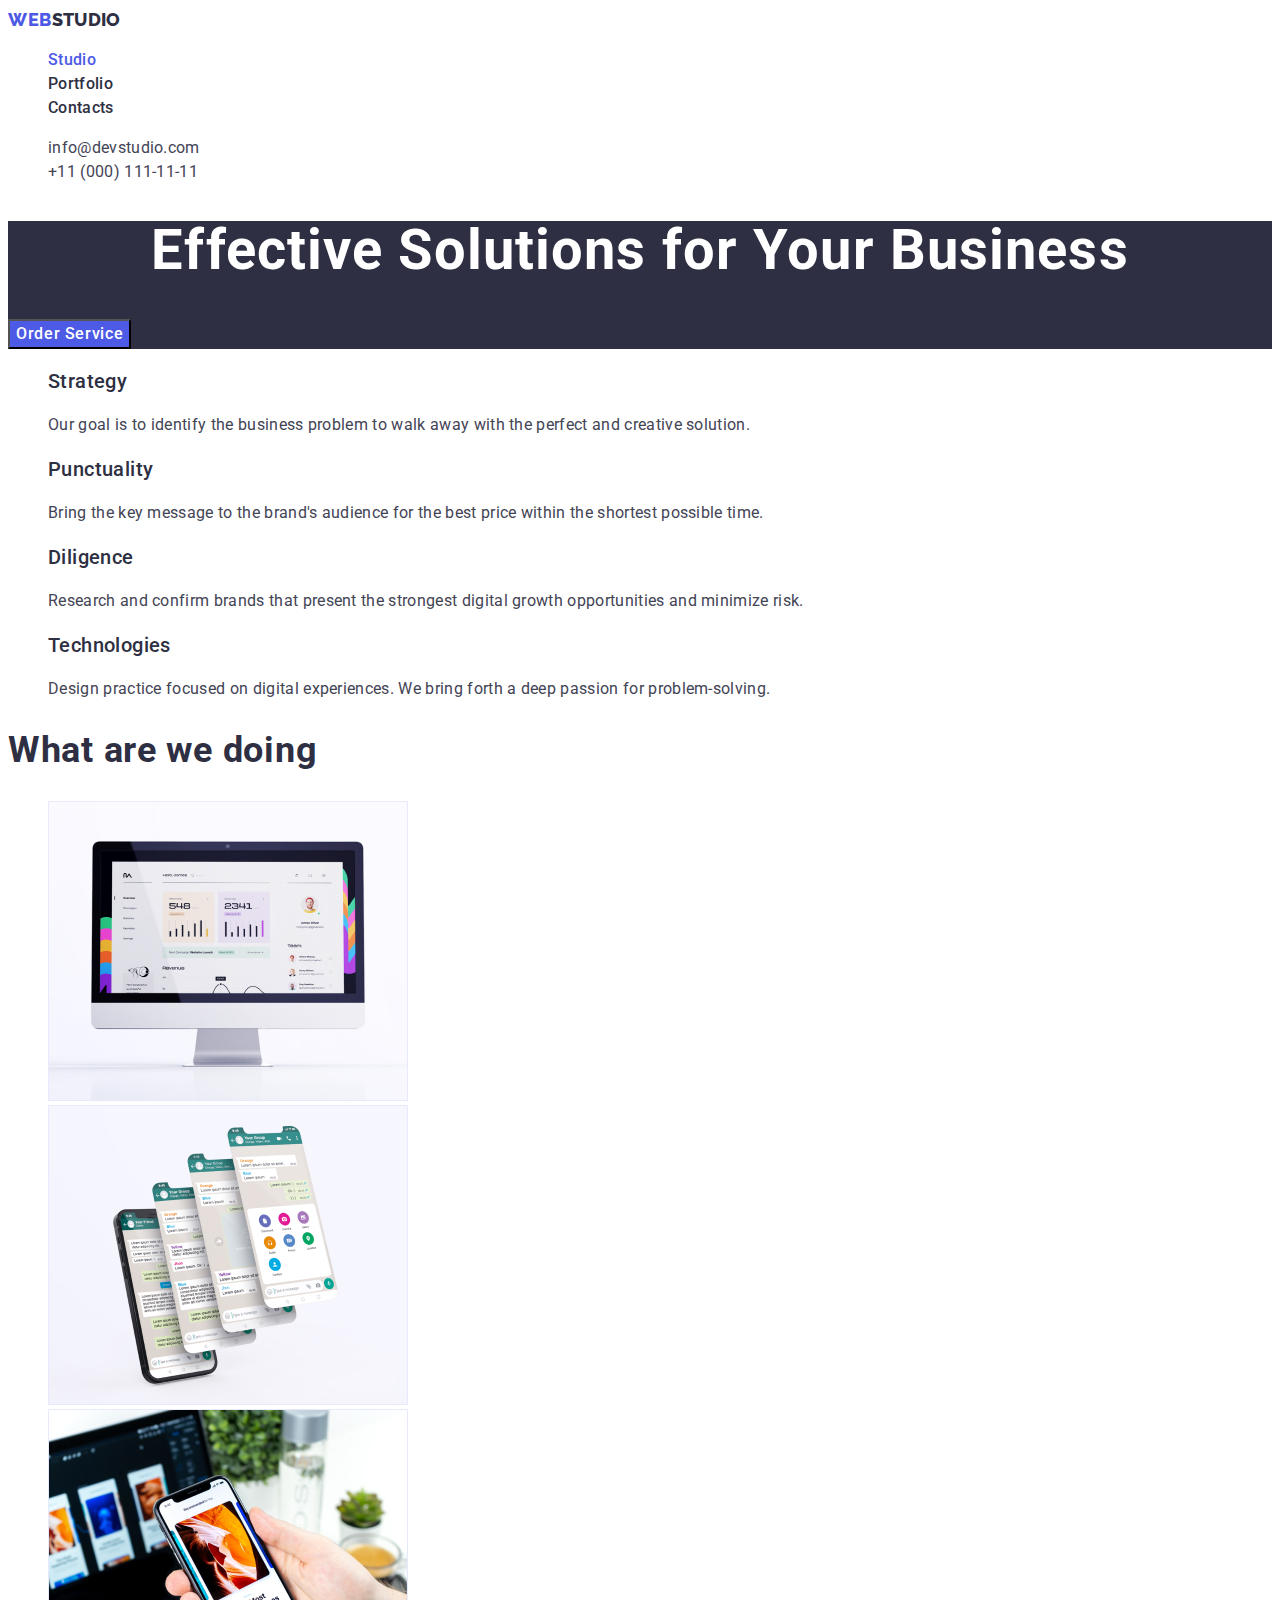
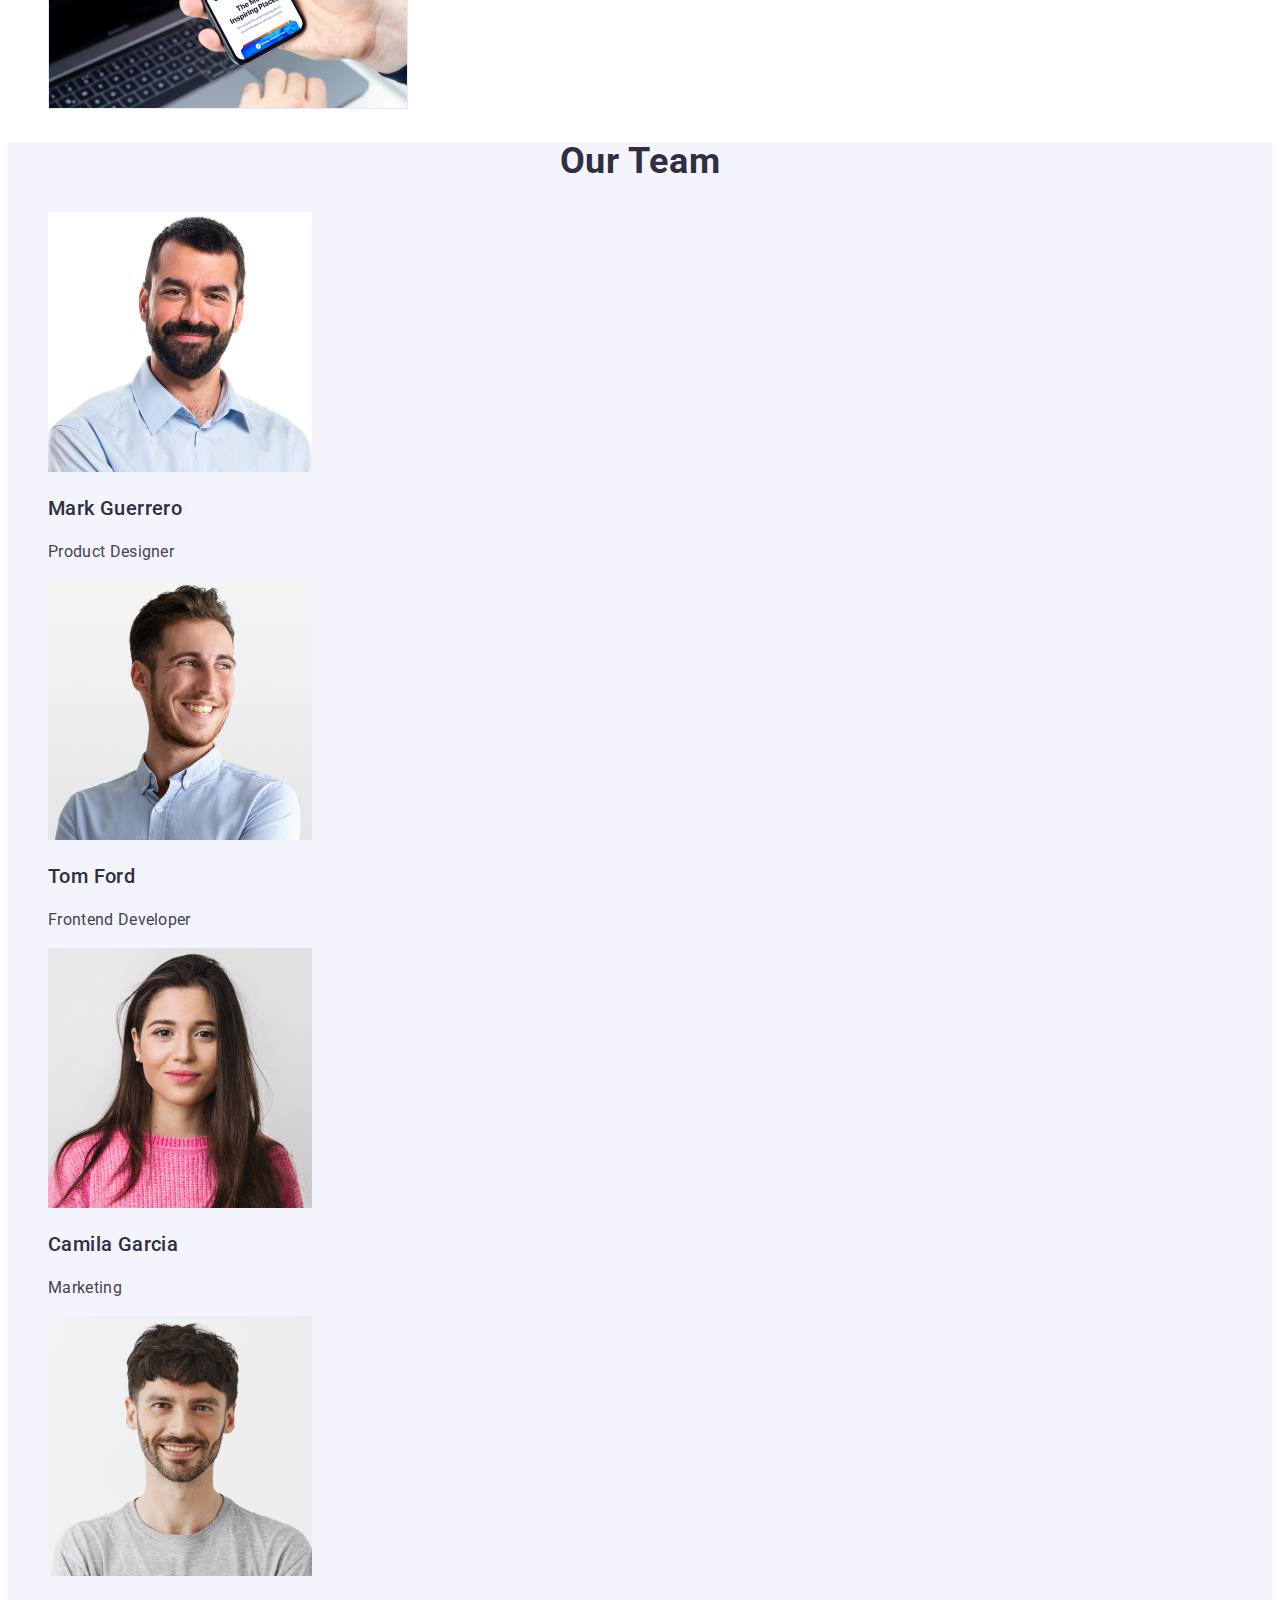
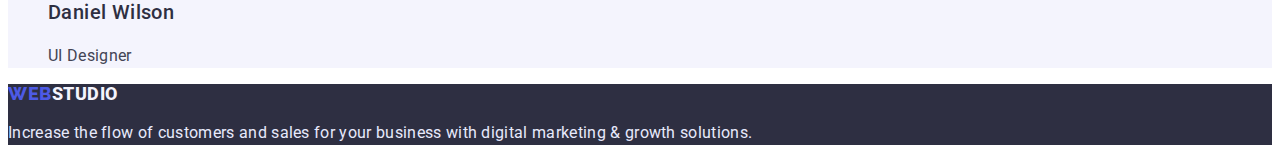
==== index.html @ b19aeb8d "Initial commit" ====
<!DOCTYPE html>
<html lang="en">
<head>
    <meta charset="UTF-8">
    <meta http-equiv="X-UA-Compatible" content="IE=edge">
    <meta name="viewport" content="width=device-width, initial-scale=1.0">
    <title>Document</title>
    <link rel="preconnect" href="https://fonts.googleapis.com">
    <link rel="preconnect" href="https://fonts.gstatic.com" crossorigin>
    <link href="https://fonts.googleapis.com/css2?family=Raleway:wght@800&family=Roboto:wght@400;500;700;900&display=swap"
        rel="stylesheet">
    <link rel="stylesheet" href="./css/styles.css">
</head>
<body>
        <header class="header">
            <nav class="header-navi">
                <a class="navi-logo link" href="./index.html"><span class="navi-logo-2">Web</span>Studio</a>
                <ul class="header-list list">
                    <li class="header-item">
                        <a class="header-link link current" href="./index.html">Studio</a>
                    </li>
                    <li class="header-item">
                        <a class="header-link link" href="./portfolio.html">Portfolio</a>
                    </li>
                    <li class="header-item">
                        <a class="header-link link" href="">Contacts</a>
                    </li>
                </ul>
            </nav>
        
            <address class="adress">
                <ul class="header-list-adress list">
                    <li class="header-item-adress">
                        <a class="contact-adress-link link" href="mailto:info@devstudio.com">info@devstudio.com</a>
                    </li>
                    <li class="header-item-adress">
                        <a class="contact-adress-link link" href="tel:+110001111111">+11 (000) 111-11-11</a>
                    </li>
                </ul>
            </address>
        </header>

    <!-- Hero -->
    <!-- Section1 -->
    <main>
        <section class="hero">
            <h1 class="hero-title">Effective Solutions for Your Business</h1>
            <button class="hero-button" type="button">Order Service</button>
        </section>

        <!-- Section2 -->
        <section class="about">
            <h2 class=" features visually-hidden">features</h2>
            <ul class="features-list list">
                <li class="features-list-item">
                    <h3 class="about-title">Strategy</h3>
                    <p class="after-about-title">Our goal is to identify the business
                        problem to walk away with the perfect and creative solution.</p>
                </li>
                <li class="features-list-item">
                    <h3 class="about-title">Punctuality</h3>
                    <p class="after-about-title">Bring the key message to the brand's audience for the best price within the shortest possible time.</p>
                </li>
                <li class="features-list-item">
                    <h3 class="about-title">Diligence</h3>
                    <p class="after-about-title">Research and confirm brands that present the strongest digital growth opportunities and minimize risk.</p>
                </li>
                <li class="features-list-item">
                    <h3 class="about-title">Technologies</h3>
                    <p class="after-about-title">Design practice focused on digital experiences. We bring forth a deep passion for problem-solving.</p>
                </li>
            </ul>
        </section>

        <!-- Section3 -->
        <section class="development">
        <h2 class="development-title">What are we doing</h2>
        <ul class="development-list list">
            <li class="development-list-item">
                <img class="development-img" src="./images/Monitor.jpg" alt="web divelopment" width="360">
            </li>
            <li class="development-list-item">
                <img class="development-img" src="./images/Phone.jpg" alt="web divelopment" width="360">
            </li>
            <li class="development-list-item">
                <img class="development-img" src="./images/Phone_on_hand.jpg" alt="web divelopment" width="360">
            </li>
        </ul>
        </section>

        <!-- Section4 -->
        <section class="team">
            <h2 class="team-title">Our Team</h2>
            <ul class="team-title-list list">
                <li class="team-item">
                    <img class="team-img" src="./images/Mark-Guerrero.jpg" alt="team card" width="264">
                    <h3 class="team-title-item">Mark Guerrero</h3>
                    <p class="after-team-title">Product Designer</p>
                </li>
                <li class="team-item">
                    <img class="team-img" src="./images/Tom-Ford.jpg" alt="team card" width="264">
                    <h3 class="team-title-item">Tom Ford</h3> 
                    <p class="after-team-title">Frontend Developer</p>
                </li>
                <li class="team-item">
                    <img class="team-img" src="./images/Camila-Garcia.jpg" alt="team card" width="264">
                    <h3 class="team-title-item">Camila Garcia</h3>
                    <p class="after-team-title">Marketing</p>
                </li>
                <li class="team-item">
                    <img class="team-img" src="./images/Daniel-Wilson.jpg" alt="team card" width="264">
                    <h3 class="team-title-item">Daniel Wilson</h3>
                    <p class="after-team-title">UI Designer</p>
                </li>
            </ul>

        </section>
    </main>
<footer class="footer">
    <a class="navi-logo-footer link" href="./index.html"><span class="navi-logo-2">Web</span>Studio</a>
    <p class="footer-text">Increase the flow of customers and sales for your business with digital marketing & growth
        solutions.</p>
</footer>
</body>
</html>
---- css/styles.css ----
:root{
--main-text-color: #2E2F42;
--second-text-color:#434455;
--main-bg-color:#FFFFFF;
--second-bg-color: #F4F4FD;
--btn-bg-color:#F4F4FD;
--btn-bg-color-active:#404BBF;
--btn-text-color:#4D5AE5;
--btn-text-color-active: #FFFFFF;
}

body {
        font-family: 'Roboto', sans-serif;
        letter-spacing: 0.02em;
        font-size: 16px;
       background-color: #FFFFFF;
        color: #2E2F42;
}

.visually-hidden {
        position: absolute;
        white-space: nowrap;
        width: 1px;
        height: 1px;
        overflow: hidden;
        border: 0;
        padding: 0;
        clip: rect(0 0 0 0);
        clip-path: inset(50%);
        margin: -1px;
}
.list {
        list-style: none;
}
.link {
        text-decoration: none;
}
/* ---------------------HEADER-------------------- */
.header {}

.header-navi {}

.navi-logo {
font-family: 'Raleway';
        font-style: normal;
        font-weight: 800;
        font-size: 18px;
        line-height: 1.33;
        text-transform: uppercase;
        color: var(--main-text-color);
                
}

.navi-logo-2 {
font-family: 'Raleway';
        font-weight: 800;
        font-size: 18px;
        line-height: 1.33px;
        letter-spacing: 0.03em;
        text-transform: uppercase;
        color: var(--btn-text-color);
}

.header-list {}

.header-item {}

.header-link {
        font-weight: 500;
        font-size: 16px;
        line-height: 1.5;
        color: var(--main-text-color);
        letter-spacing: 0.02em;
}
.header-link:is(:hover,:focus) {
color: var(--btn-bg-color-active);
}
.current {
        color: var(--btn-text-color);
}

.adress {
        
}

.header-list-adress {
}

.header-item-adress {

}

.contact-adress-link {
       
        font-style: normal;
         font-weight: 400;
        font-size: 16px;
        line-height: 1.5;    
        letter-spacing: 0.02em;
        color: var(--second-text-color);
}
.contact-adress-link:hover, 
.contact-adress-link:focus {
color: var(--btn-bg-color-active);

}
/* -------------------------website list-------------------- */

.main-section {}


.main-section-list {

}

.main-list-item {
      
}
.item-button:hover,
.item-button:focus {
        background-color: var(--btn-bg-color-active);
        color: var(--btn-text-color-active);
}
.item-button {
        font-family: inherit;
        font-style: normal;
        font-weight: 500;
        font-size: 16px;
        line-height: 1.5;
        letter-spacing: 0.04em;
        color: var(--btn-text-color);
        background-color: var(--second-bg-color);
        cursor: pointer;
}
/* ------------------------------CARD LIST--------------------------- */


.card-list {}


.card-list-item {}


.card-list-img {}

.card-list-title {
        
        font-weight: 500;
        font-size: 20px;
        line-height: 1.2;
        letter-spacing: 0.02em;
        color: var(--main-text-color)
}

.after-title {
        line-height: 1.5;
        color: var(--second-text-color);
}
/* -------------------------------------------------------------STUDIO---------------------------------------------- */
/* ------------------------Hero-------------------------- */
.hero {
        background-color: var(--main-text-color);
}

.hero-title {

        font-weight: 700;
        font-size: 56px;
        line-height: 1.07;
        letter-spacing: 0.02em;
        text-align: center;
        color: #FFFFFF;
}

.hero-button {
        font-weight: 500;
        font-size: 16px;
        line-height: 1.5;
        letter-spacing: 0.04em;
        background-color: var(--btn-text-color);
        color: var(--btn-text-color-active);
        cursor: pointer;
        font-family: inherit;
}
.hero-button:hover,
.hero-button:focus {
        background-color: var(--btn-bg-color-active);
}

/* ------------------------------SECTION 2 -------------------------- */


.about {}

.features {}


.features-list {}


.features-list-item {}

.about-title {
        font-weight: 500;
        font-size: 20px;
        line-height: 1.2;
        letter-spacing: 0.02em;
        color: var(--main-text-color);
}

.after-about-title {
        line-height: 1.5;
        color: var(--second-text-color);
}





/* --------------------------------SECTION 3------------------------ */


.development {}

.development-title {
        font-weight: 700;
        font-size: 36px;
        line-height: 1.11;
        letter-spacing: 0.02em;
        color: var(--main-text-color);
}

.development-list {}


.development-list-item {}

.development-img {}

/* --------------------------------SECTION 4------------------------------- */

.team {
        background-color: var(--second-bg-color);
}

.team-title {
        font-weight: 700;
        font-size: 36px;
        line-height: 1.11;
        text-align: center;
        letter-spacing: 0.02em;
        color: var(--main-text-color);

}

.team-title-list {}


.team-item {}

.team-img {}

.team-title-item {
        font-weight: 500;
        font-size: 20px;
        line-height: 1.2;
        letter-spacing: 0.02em;
        color: var(--main-text-color);
}

.after-team-title {
        line-height: 1.5;
        color: var(--second-text-color);
}


/* --------------------Footer----------------------- */

.footer {
        background-color: #2E2F42;
}

.navi-logo-footer {
        font-weight: 800;
        font-size: 18px;
        line-height: 1.16;
        letter-spacing: 0.03em;
        text-transform: uppercase;
        color: var(--second-bg-color);
}

.footer-text {
font-size: 16px;
line-height: 1.5;
letter-spacing: 0.02em;
color: #E7E9FC;
}
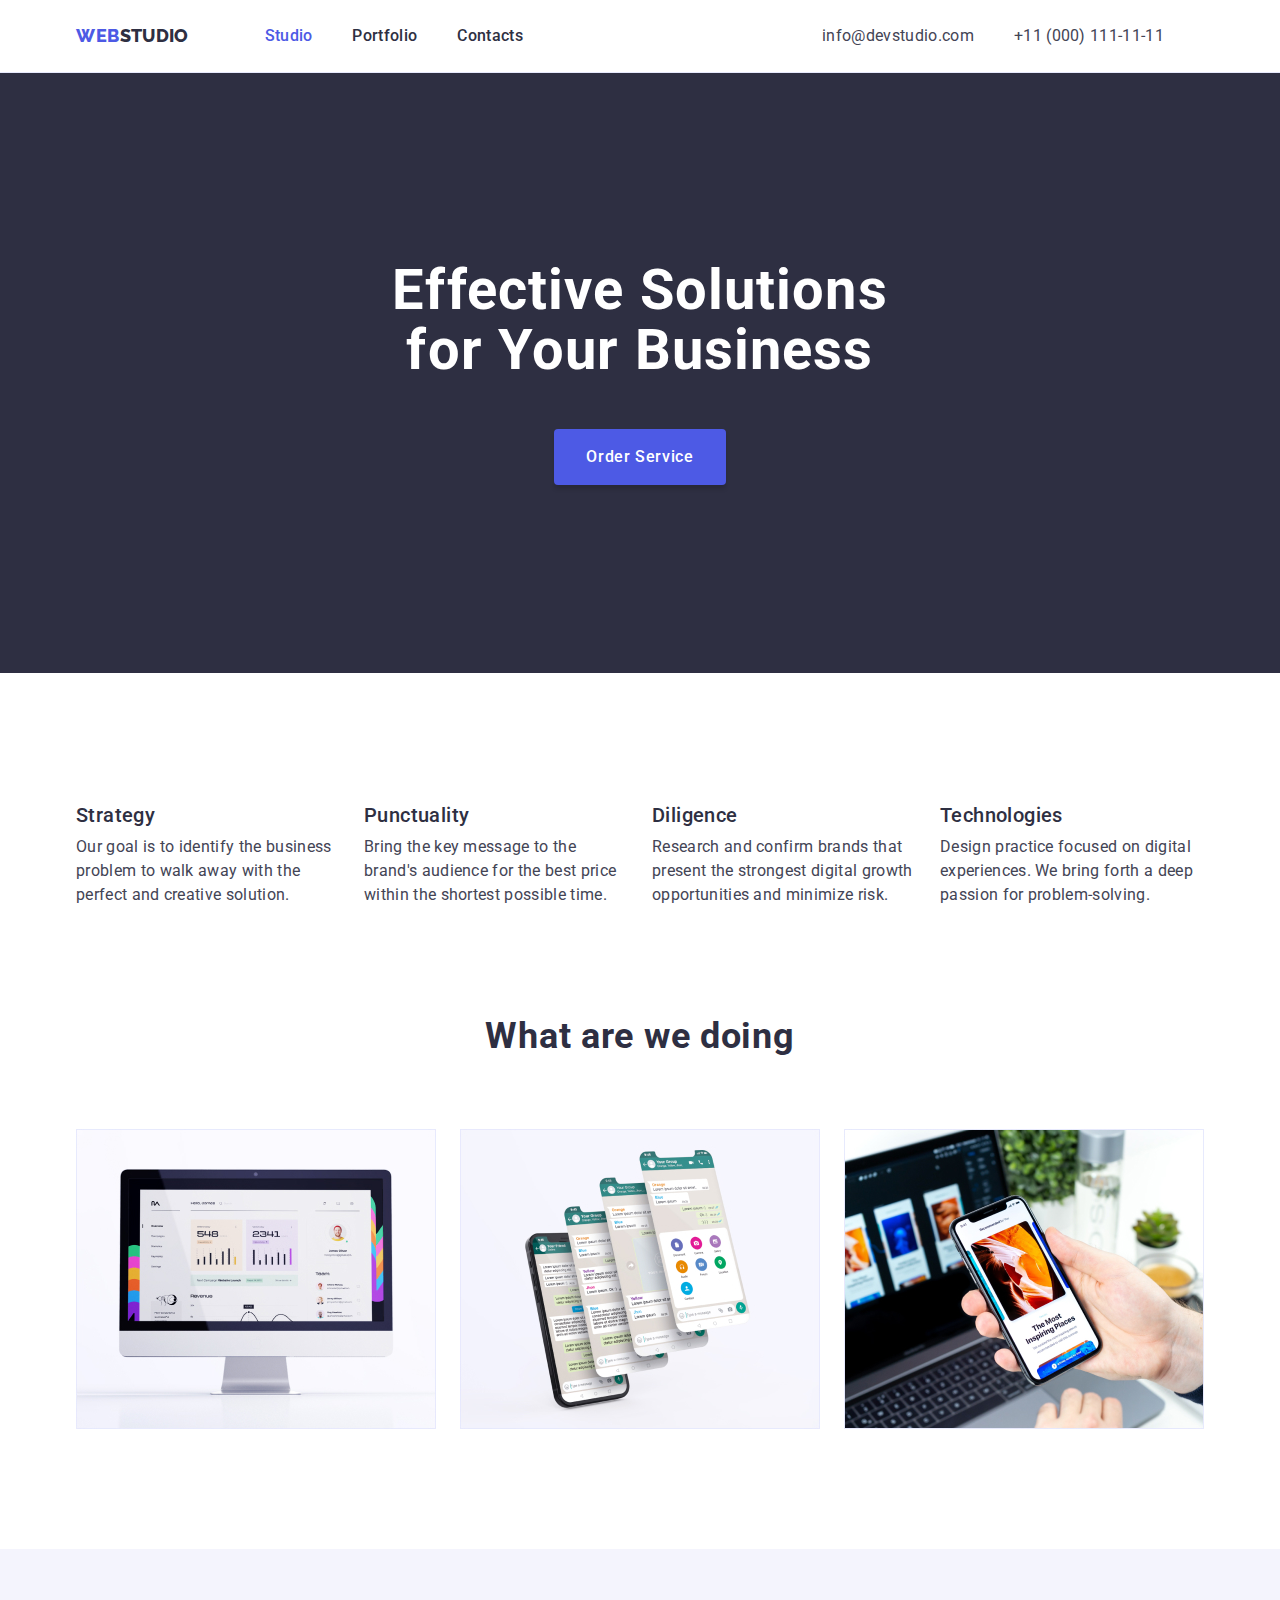
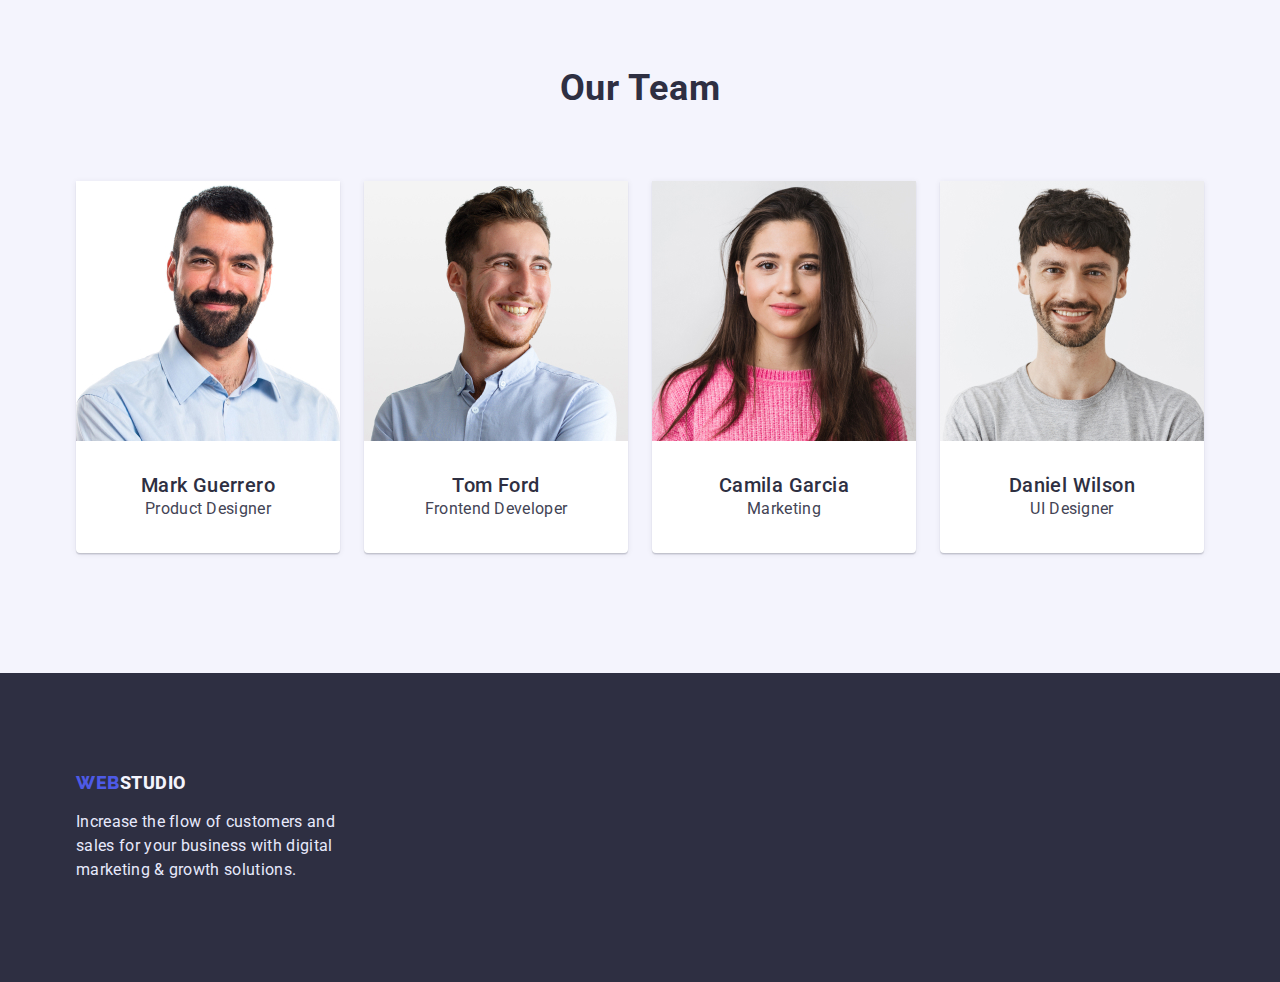
==== commit e01df154: "finished hw3" ====
--- a/index.html
+++ b/index.html
@@ -9,117 +9,150 @@
     <link rel="preconnect" href="https://fonts.gstatic.com" crossorigin>
     <link href="https://fonts.googleapis.com/css2?family=Raleway:wght@800&family=Roboto:wght@400;500;700;900&display=swap"
         rel="stylesheet">
+        <link rel="stylesheet" href="https://cdn.jsdelivr.net/npm/modern-normalize@1.1.0/modern-normalize.min.css">
     <link rel="stylesheet" href="./css/styles.css">
 </head>
 <body>
         <header class="header">
-            <nav class="header-navi">
-                <a class="navi-logo link" href="./index.html"><span class="navi-logo-2">Web</span>Studio</a>
-                <ul class="header-list list">
-                    <li class="header-item">
-                        <a class="header-link link current" href="./index.html">Studio</a>
-                    </li>
-                    <li class="header-item">
-                        <a class="header-link link" href="./portfolio.html">Portfolio</a>
-                    </li>
-                    <li class="header-item">
-                        <a class="header-link link" href="">Contacts</a>
-                    </li>
-                </ul>
-            </nav>
+            <div class="container page-header-container">
+                <nav class="header-navi">
+                    <a class="navi-logo link" href="./index.html"><span class="navi-logo-2">Web</span>Studio</a>
+                    <ul class="header-list list">
+                        <li class="header-item">
+                            <a class="header-link link current" href="./index.html">Studio</a>
+                        </li>
+                        <li class="header-item">
+                            <a class="header-link link" href="./portfolio.html">Portfolio</a>
+                        </li>
+                        <li class="header-item">
+                            <a class="header-link link" href="">Contacts</a>
+                        </li>
+                    </ul>
+                </nav>
         
-            <address class="adress">
-                <ul class="header-list-adress list">
-                    <li class="header-item-adress">
-                        <a class="contact-adress-link link" href="mailto:info@devstudio.com">info@devstudio.com</a>
-                    </li>
-                    <li class="header-item-adress">
-                        <a class="contact-adress-link link" href="tel:+110001111111">+11 (000) 111-11-11</a>
-                    </li>
-                </ul>
-            </address>
+                <address class="adress">
+                    <ul class="header-list-adress list">
+                        <li class="header-item-adress">
+                            <a class="contact-adress-link link" href="mailto:info@devstudio.com">info@devstudio.com</a>
+                        </li>
+                        <li class="header-item-adress">
+                            <a class="contact-adress-link link" href="tel:+110001111111">+11 (000) 111-11-11</a>
+                        </li>
+                    </ul>
+                </address>
+            </div>
+        
         </header>
 
     <!-- Hero -->
     <!-- Section1 -->
     <main>
         <section class="hero">
-            <h1 class="hero-title">Effective Solutions for Your Business</h1>
-            <button class="hero-button" type="button">Order Service</button>
+            <div class="container">
+                <div class=" hero-title-position">
+                    <h1 class="hero-title">Effective Solutions<br> for Your Business</h1>
+                    <button class="hero-button" type="button">Order Service</button>
+
+                </div>
+
+            </div>
         </section>
 
         <!-- Section2 -->
         <section class="about">
-            <h2 class=" features visually-hidden">features</h2>
-            <ul class="features-list list">
-                <li class="features-list-item">
-                    <h3 class="about-title">Strategy</h3>
-                    <p class="after-about-title">Our goal is to identify the business
-                        problem to walk away with the perfect and creative solution.</p>
-                </li>
-                <li class="features-list-item">
-                    <h3 class="about-title">Punctuality</h3>
-                    <p class="after-about-title">Bring the key message to the brand's audience for the best price within the shortest possible time.</p>
-                </li>
-                <li class="features-list-item">
-                    <h3 class="about-title">Diligence</h3>
-                    <p class="after-about-title">Research and confirm brands that present the strongest digital growth opportunities and minimize risk.</p>
-                </li>
-                <li class="features-list-item">
-                    <h3 class="about-title">Technologies</h3>
-                    <p class="after-about-title">Design practice focused on digital experiences. We bring forth a deep passion for problem-solving.</p>
-                </li>
-            </ul>
+            <div class="container">
+                <h2 class=" features visually-hidden">features</h2>
+                <ul class="features-list list">
+                    <li class="features-list-item">
+                        <h3 class="about-title">Strategy</h3>
+                        <p class="after-about-title">Our goal is to identify the business
+                            problem to walk away with the perfect and creative solution.</p>
+                    </li>
+                    <li class="features-list-item">
+                        <h3 class="about-title">Punctuality</h3>
+                        <p class="after-about-title">Bring the key message to the brand's audience for the best price within the
+                            shortest possible time.</p>
+                    </li>
+                    <li class="features-list-item">
+                        <h3 class="about-title">Diligence</h3>
+                        <p class="after-about-title">Research and confirm brands that present the strongest digital growth opportunities
+                            and minimize risk.</p>
+                    </li>
+                    <li class="features-list-item">
+                        <h3 class="about-title">Technologies</h3>
+                        <p class="after-about-title">Design practice focused on digital experiences. We bring forth a deep passion for
+                            problem-solving.</p>
+                    </li>
+                </ul>
+            </div>
         </section>
 
         <!-- Section3 -->
-        <section class="development">
-        <h2 class="development-title">What are we doing</h2>
-        <ul class="development-list list">
-            <li class="development-list-item">
-                <img class="development-img" src="./images/Monitor.jpg" alt="web divelopment" width="360">
-            </li>
-            <li class="development-list-item">
-                <img class="development-img" src="./images/Phone.jpg" alt="web divelopment" width="360">
-            </li>
-            <li class="development-list-item">
-                <img class="development-img" src="./images/Phone_on_hand.jpg" alt="web divelopment" width="360">
-            </li>
-        </ul>
+        <section class="development section">
+            <div class="container">
+                <h2 class="development-title">What are we doing</h2>
+                <ul class="development-list list">
+                    <li class="development-list-item">
+                        <img class="development-img" src="./images/Monitor.jpg" alt="web divelopment" width="360">
+                        </li>
+                    <li class="development-list-item">
+                        <img class="development-img" src="./images/Phone.jpg" alt="web divelopment" width="360">
+                        </li>
+                    <li class="development-list-item">
+                        <img class="development-img" src="./images/Phone_on_hand.jpg" alt="web divelopment" width="360">
+                        </li>
+                        </ul>
+
+            </div>
         </section>
 
         <!-- Section4 -->
-        <section class="team">
-            <h2 class="team-title">Our Team</h2>
-            <ul class="team-title-list list">
-                <li class="team-item">
-                    <img class="team-img" src="./images/Mark-Guerrero.jpg" alt="team card" width="264">
-                    <h3 class="team-title-item">Mark Guerrero</h3>
-                    <p class="after-team-title">Product Designer</p>
-                </li>
-                <li class="team-item">
-                    <img class="team-img" src="./images/Tom-Ford.jpg" alt="team card" width="264">
-                    <h3 class="team-title-item">Tom Ford</h3> 
-                    <p class="after-team-title">Frontend Developer</p>
-                </li>
-                <li class="team-item">
-                    <img class="team-img" src="./images/Camila-Garcia.jpg" alt="team card" width="264">
-                    <h3 class="team-title-item">Camila Garcia</h3>
-                    <p class="after-team-title">Marketing</p>
-                </li>
-                <li class="team-item">
-                    <img class="team-img" src="./images/Daniel-Wilson.jpg" alt="team card" width="264">
-                    <h3 class="team-title-item">Daniel Wilson</h3>
-                    <p class="after-team-title">UI Designer</p>
-                </li>
-            </ul>
+        <section class="team section">
+            <div class="container">
+                <h2 class="team-title">Our Team</h2>
+                <ul class="team-title-list list">
+                    <li class="team-item">
+                        <img class="team-img" src="./images/Mark-Guerrero.jpg" alt="team card" width="264">
+                        <div class="team-containt-wrapper">
+                            <h3 class="team-title-item">Mark Guerrero</h3>
+                            <p class="after-team-title">Product Designer</p>
+
+                        </div>
+                    </li>
+                    <li class="team-item">
+                        <img class="team-img" src="./images/Tom-Ford.jpg" alt="team card" width="264">
+                        <div class="team-containt-wrapper">
+                            <h3 class="team-title-item">Tom Ford</h3>
+                            <p class="after-team-title">Frontend Developer</p>
+
+                        </div>
+                    </li>
+                    <li class="team-item">
+                        <img class="team-img" src="./images/Camila-Garcia.jpg" alt="team card" width="264">
+                        <div class="team-containt-wrapper">
+                            <h3 class="team-title-item">Camila Garcia</h3>
+                            <p class="after-team-title">Marketing</p>
+                        </div>
+                    </li>
+                    <li class="team-item">
+                        <img class="team-img" src="./images/Daniel-Wilson.jpg" alt="team card" width="264">
+                        <div class="team-containt-wrapper">
+                            <h3 class="team-title-item">Daniel Wilson</h3>
+                            <p class="after-team-title">UI Designer</p>
+                        </div>
+                    </li>
+                </ul>
+            </div>
 
         </section>
     </main>
-<footer class="footer">
-    <a class="navi-logo-footer link" href="./index.html"><span class="navi-logo-2">Web</span>Studio</a>
-    <p class="footer-text">Increase the flow of customers and sales for your business with digital marketing & growth
-        solutions.</p>
-</footer>
+    <footer class="footer">
+        <div class="container">
+            <a class="navi-logo-footer link" href="./index.html"><span class="navi-logo-2">Web</span>Studio</a>
+            <p class="footer-text">Increase the flow of customers and <br>sales for your business with digital<br> marketing &
+                growth solutions.</p>
+                
+        </div>
+    </footer>
 </body>
 </html>--- a/css/styles.css
+++ b/css/styles.css
@@ -7,6 +7,32 @@
 --btn-bg-color-active:#404BBF;
 --btn-text-color:#4D5AE5;
 --btn-text-color-active: #FFFFFF;
+}
+.container {
+        width: 1158px;
+        margin-left: auto;
+        margin-right: auto;
+        padding-left: 15px;
+        padding-right: 15px;
+
+}
+h1,
+h2,
+h3,
+p {
+        margin-top: 0;
+        margin-bottom: 0;
+}
+ul {
+        margin-top: 0;
+        margin-bottom: 0;
+        padding-left: 0;
+}
+img {
+        display: block;
+}
+.section {
+        padding: 120px 0px;
 }
 
 body {
@@ -35,10 +61,15 @@
 .link {
         text-decoration: none;
 }
+
 /* ---------------------HEADER-------------------- */
-.header {}
-
-.header-navi {}
+.header {
+        padding-top: 24px;
+        padding-bottom: 24px;
+        border-bottom: 1px solid #E7E9FC;
+
+}
+
 
 .navi-logo {
 font-family: 'Raleway';
@@ -48,6 +79,7 @@
         line-height: 1.33;
         text-transform: uppercase;
         color: var(--main-text-color);
+        margin-right: 76px;
                 
 }
 
@@ -60,10 +92,26 @@
         text-transform: uppercase;
         color: var(--btn-text-color);
 }
-
-.header-list {}
-
-.header-item {}
+.page-header-container {
+display: flex;
+align-items: center;
+justify-content: space-between;
+}
+.header-navi {
+        display: flex;
+        align-items: center;
+
+}
+
+.header-list {
+        display: flex;
+       
+}
+
+.header-item:not(:last-child) {
+        margin-right: 40px;
+}
+
 
 .header-link {
         font-weight: 500;
@@ -71,6 +119,7 @@
         line-height: 1.5;
         color: var(--main-text-color);
         letter-spacing: 0.02em;
+        
 }
 .header-link:is(:hover,:focus) {
 color: var(--btn-bg-color-active);
@@ -84,9 +133,11 @@
 }
 
 .header-list-adress {
+        display: flex;
 }
 
 .header-item-adress {
+
 
 }
 
@@ -98,6 +149,9 @@
         line-height: 1.5;    
         letter-spacing: 0.02em;
         color: var(--second-text-color);
+        margin-left: auto;
+        margin-right: 40px;
+        
 }
 .contact-adress-link:hover, 
 .contact-adress-link:focus {
@@ -106,15 +160,22 @@
 }
 /* -------------------------website list-------------------- */
 
-.main-section {}
+.main-section {
+
+}
 
 
 .main-section-list {
-
-}
-
-.main-list-item {
-      
+        display: flex;
+        justify-content: center;
+        padding-bottom:72px ;
+
+
+}
+
+.main-list-item:not(:last-child) {
+        margin-right: 24px; 
+        
 }
 .item-button:hover,
 .item-button:focus {
@@ -122,6 +183,12 @@
         color: var(--btn-text-color-active);
 }
 .item-button {
+        padding-top: 12px;
+        padding-bottom: 12px;
+        padding-left: 24px;
+        padding-right: 24px;
+        border-radius: 4px;
+        border: 1px solid #E7E9FC;
         font-family: inherit;
         font-style: normal;
         font-weight: 500;
@@ -135,11 +202,26 @@
 /* ------------------------------CARD LIST--------------------------- */
 
 
-.card-list {}
-
+.card-list {
+        display: flex;
+        flex-wrap: wrap;
+        row-gap: 57px;
+        column-gap: 24px;
+}
+
+.list-item {
+        flex-basis: calc((100% - 48px) / 3);
+}
 
 .card-list-item {}
 
+.card-list-wrapper {
+        border: 1px solid #E7E9FC;
+        border-top: none;
+        padding-left: 16px;
+        padding-top:32px ;
+        padding-bottom:32px ;
+}
 
 .card-list-img {}
 
@@ -149,7 +231,8 @@
         font-size: 20px;
         line-height: 1.2;
         letter-spacing: 0.02em;
-        color: var(--main-text-color)
+        color: var(--main-text-color);
+        margin-bottom:8px;
 }
 
 .after-title {
@@ -158,29 +241,53 @@
 }
 /* -------------------------------------------------------------STUDIO---------------------------------------------- */
 /* ------------------------Hero-------------------------- */
+
 .hero {
         background-color: var(--main-text-color);
-}
+        padding-top: 188px;
+        padding-bottom: 188px;
+}
+
+.hero-title-position{
+width: 496px;
+margin-left: auto;
+margin-right: auto;
+}
+
+
 
 .hero-title {
-
         font-weight: 700;
         font-size: 56px;
         line-height: 1.07;
         letter-spacing: 0.02em;
         text-align: center;
-        color: #FFFFFF;
+        color: var(--btn-text-color-active);
+        margin-bottom: 48px;
+        
+        
 }
 
 .hero-button {
+        padding-top: 16px;
+        padding-bottom: 16px;
+        padding-left: 32px;
+        padding-right: 32px;
+        border-radius: 4px;
+        border: #404BBF;
         font-weight: 500;
         font-size: 16px;
         line-height: 1.5;
         letter-spacing: 0.04em;
         background-color: var(--btn-text-color);
         color: var(--btn-text-color-active);
+        box-shadow: 0px 4px 4px rgba(0, 0, 0, 0.15);
         cursor: pointer;
         font-family: inherit;
+        margin: 0 auto;
+        display: block;
+        
+        
 }
 .hero-button:hover,
 .hero-button:focus {
@@ -190,15 +297,27 @@
 /* ------------------------------SECTION 2 -------------------------- */
 
 
-.about {}
+.about {padding-top: 130px;
+}
 
 .features {}
 
 
-.features-list {}
-
-
-.features-list-item {}
+.features-list {
+        display: flex;
+        justify-content: space-between;
+      
+}
+
+
+.features-list-item:not(:last-child) {
+        margin-right: 24px;
+     
+}
+.features-list-item{
+        width: 264px;
+        height: 104px;
+}
 
 .about-title {
         font-weight: 500;
@@ -206,11 +325,15 @@
         line-height: 1.2;
         letter-spacing: 0.02em;
         color: var(--main-text-color);
+
 }
 
 .after-about-title {
         line-height: 1.5;
         color: var(--second-text-color);
+        margin-top: 8px;
+
+
 }
 
 
@@ -220,7 +343,10 @@
 /* --------------------------------SECTION 3------------------------ */
 
 
-.development {}
+.development {
+        padding-top: 110px;
+
+}
 
 .development-title {
         font-weight: 700;
@@ -228,9 +354,14 @@
         line-height: 1.11;
         letter-spacing: 0.02em;
         color: var(--main-text-color);
-}
-
-.development-list {}
+        margin-bottom: 72px;
+        text-align: center;
+}
+
+.development-list {
+        display: flex;
+        gap: 24px;
+}
 
 
 .development-list-item {}
@@ -241,6 +372,7 @@
 
 .team {
         background-color: var(--second-bg-color);
+
 }
 
 .team-title {
@@ -250,13 +382,34 @@
         text-align: center;
         letter-spacing: 0.02em;
         color: var(--main-text-color);
-
-}
-
-.team-title-list {}
-
-
-.team-item {}
+        margin-bottom: 72px;
+
+}
+
+.team-title-list {
+        display: flex;
+        flex-wrap: wrap;
+        column-gap: 24px;
+        
+}
+
+
+.team-item{
+        background-color: var(--main-bg-color);
+        border-radius: 0px 0px 4px 4px;
+        box-shadow: 0px 1px 6px rgba(46, 47, 66, 0.08), 0px 1px 1px rgba(46, 47, 66, 0.16), 0px 2px 1px rgba(46, 47, 66, 0.08);
+
+}
+.team-containt-wrapper{
+        display: flex;
+        flex-direction: column;
+        justify-content: center;
+        align-items: center;
+        padding-top: 32px;
+        padding-bottom: 32px;
+        
+}
+
 
 .team-img {}
 
@@ -278,9 +431,13 @@
 
 .footer {
         background-color: #2E2F42;
+        padding-top: 100px;
+        padding-bottom: 100px;
 }
 
 .navi-logo-footer {
+        display: inline-block;
+        margin-bottom: 16px;
         font-weight: 800;
         font-size: 18px;
         line-height: 1.16;
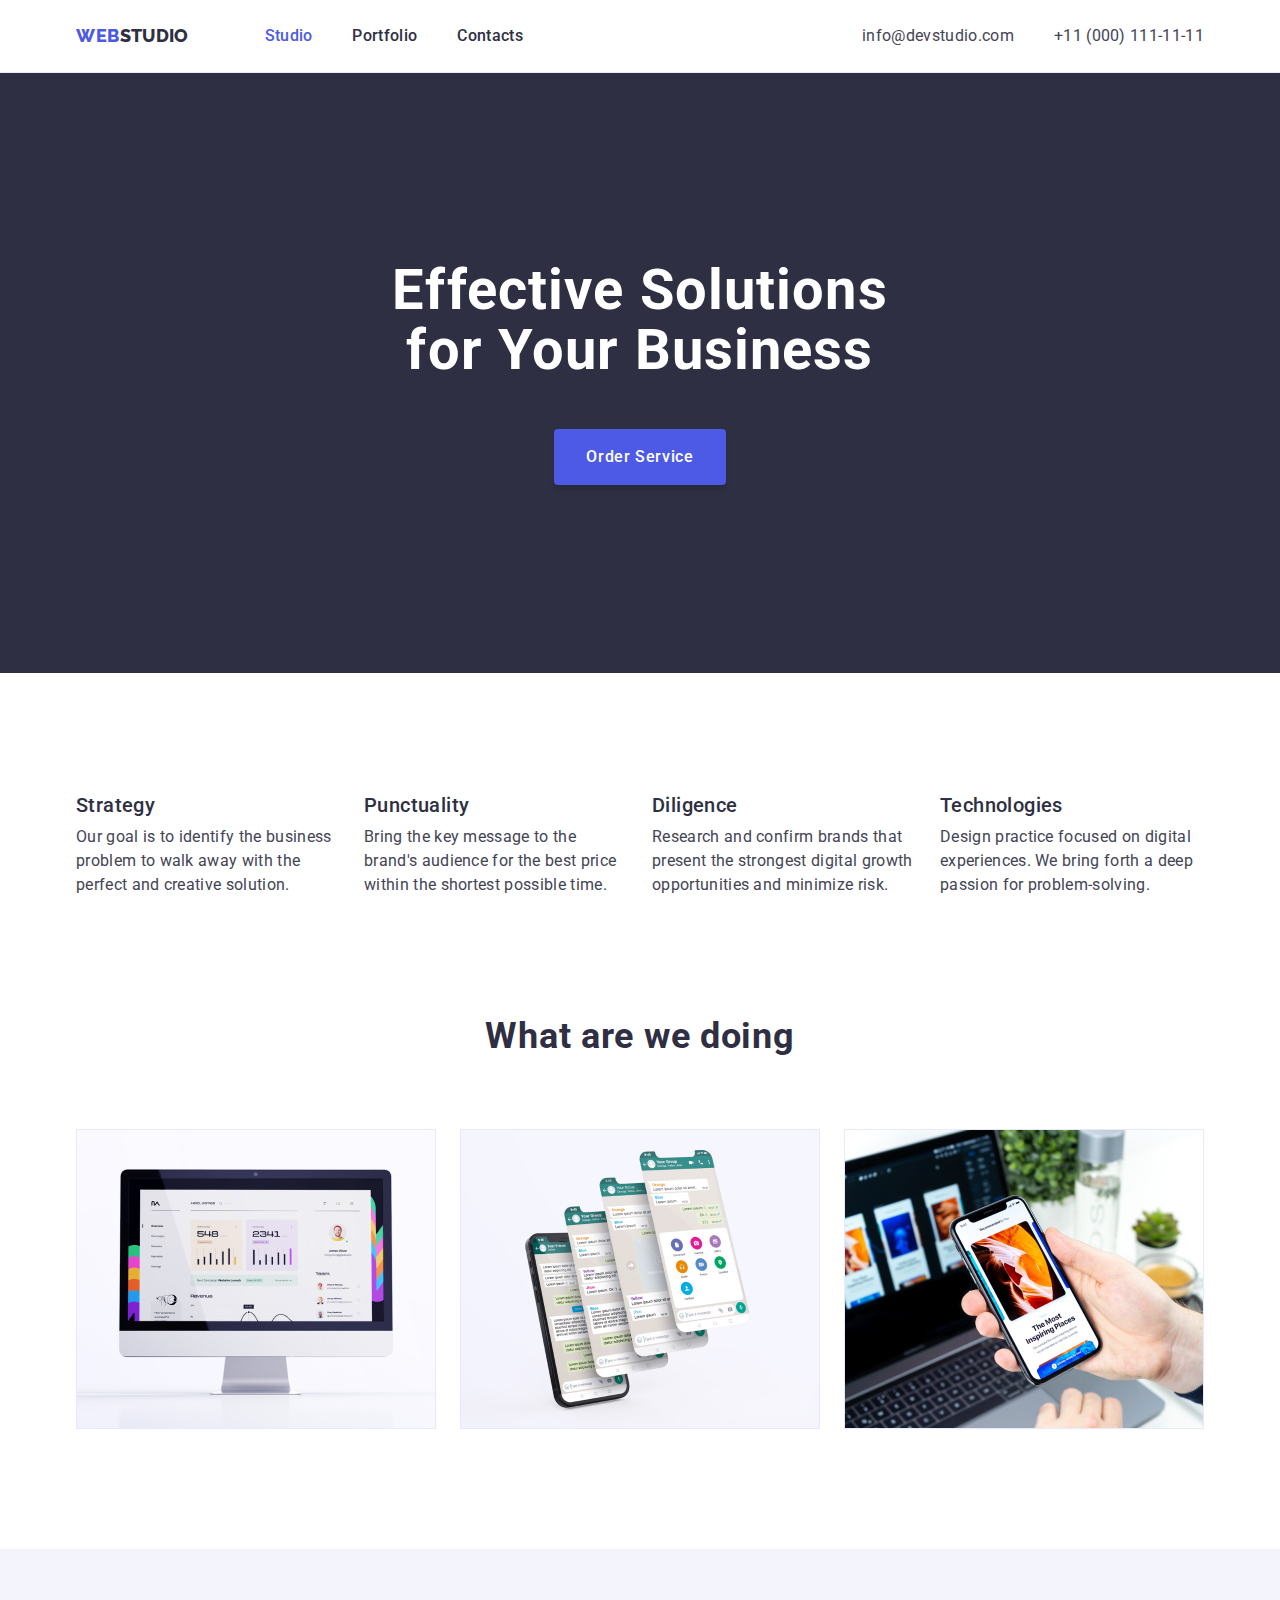
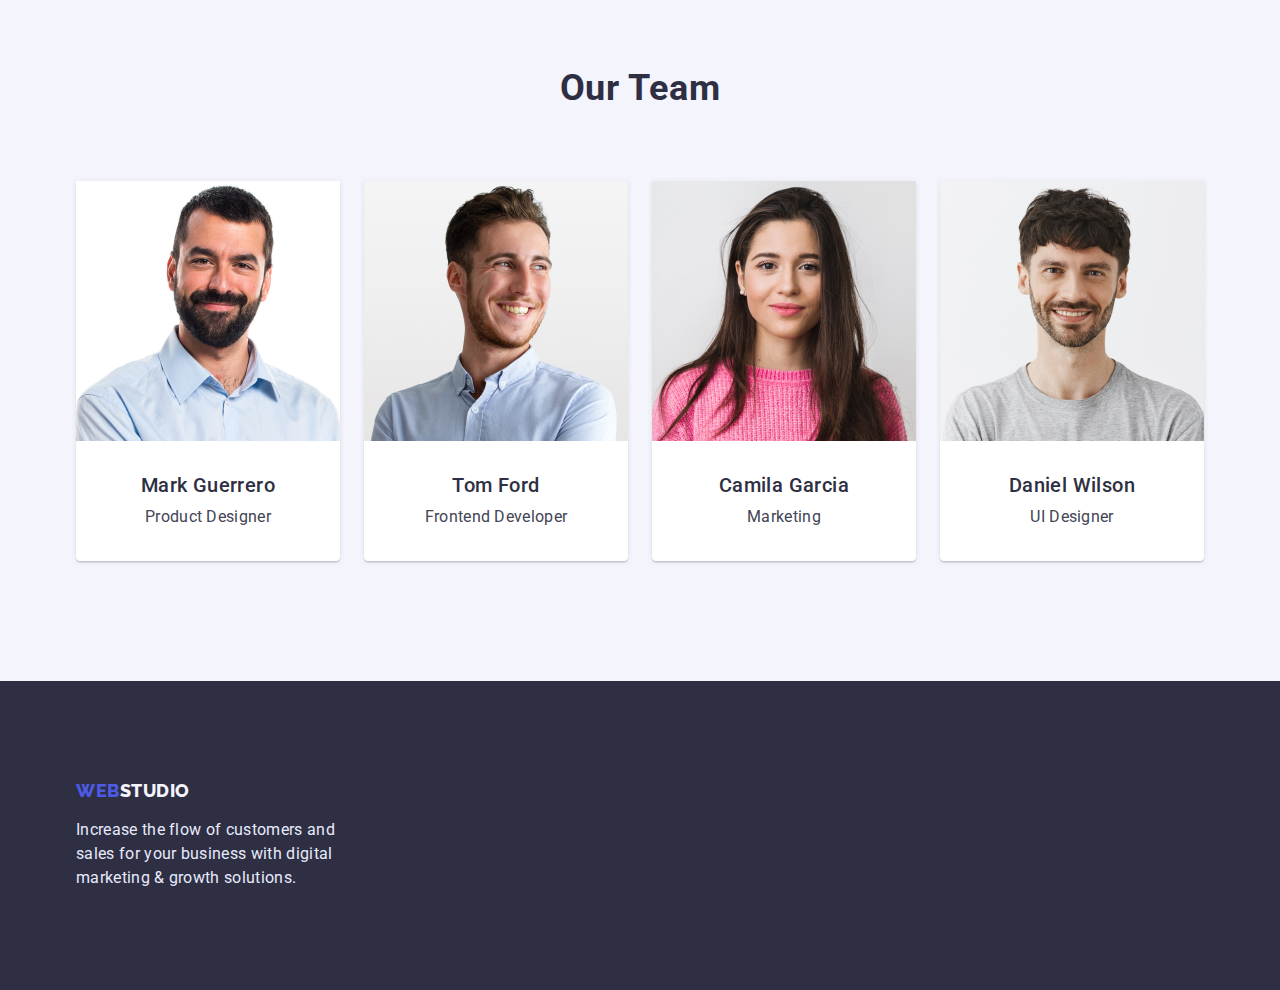
==== commit 4a931092: "update  hw03" ====
--- a/index.html
+++ b/index.html
@@ -49,12 +49,8 @@
     <main>
         <section class="hero">
             <div class="container">
-                <div class=" hero-title-position">
-                    <h1 class="hero-title">Effective Solutions<br> for Your Business</h1>
-                    <button class="hero-button" type="button">Order Service</button>
-
-                </div>
-
+                <h1 class="hero-title">Effective Solutions for Your Business</h1>
+                <button class="hero-button" type="button">Order Service</button>
             </div>
         </section>
 
@@ -149,7 +145,7 @@
     <footer class="footer">
         <div class="container">
             <a class="navi-logo-footer link" href="./index.html"><span class="navi-logo-2">Web</span>Studio</a>
-            <p class="footer-text">Increase the flow of customers and <br>sales for your business with digital<br> marketing &
+            <p class="footer-text">Increase the flow of customers and sales for your business with digital marketing &
                 growth solutions.</p>
                 
         </div>
--- a/css/styles.css
+++ b/css/styles.css
@@ -95,7 +95,6 @@
 .page-header-container {
 display: flex;
 align-items: center;
-justify-content: space-between;
 }
 .header-navi {
         display: flex;
@@ -129,6 +128,7 @@
 }
 
 .adress {
+        margin-left: auto;
         
 }
 
@@ -136,7 +136,9 @@
         display: flex;
 }
 
-.header-item-adress {
+.header-item-adress:not(:last-child) {
+        margin-right: 40px;
+
 
 
 }
@@ -148,10 +150,7 @@
         font-size: 16px;
         line-height: 1.5;    
         letter-spacing: 0.02em;
-        color: var(--second-text-color);
-        margin-left: auto;
-        margin-right: 40px;
-        
+        color: var(--second-text-color);        
 }
 .contact-adress-link:hover, 
 .contact-adress-link:focus {
@@ -161,14 +160,15 @@
 /* -------------------------website list-------------------- */
 
 .main-section {
-
+padding-top: 96px;
+padding-bottom: 120px;
 }
 
 
 .main-section-list {
         display: flex;
         justify-content: center;
-        padding-bottom:72px ;
+        margin-bottom:72px ;
 
 
 }
@@ -248,13 +248,6 @@
         padding-bottom: 188px;
 }
 
-.hero-title-position{
-width: 496px;
-margin-left: auto;
-margin-right: auto;
-}
-
-
 
 .hero-title {
         font-weight: 700;
@@ -264,10 +257,12 @@
         text-align: center;
         color: var(--btn-text-color-active);
         margin-bottom: 48px;
-        
-        
-}
-
+        width: 496px;
+        margin-left: auto;
+        margin-right: auto;
+}
+        
+        
 .hero-button {
         padding-top: 16px;
         padding-bottom: 16px;
@@ -297,16 +292,14 @@
 /* ------------------------------SECTION 2 -------------------------- */
 
 
-.about {padding-top: 130px;
+.about {padding-top: 120px;
 }
 
 .features {}
 
 
 .features-list {
-        display: flex;
-        justify-content: space-between;
-      
+        display: flex;      
 }
 
 
@@ -316,7 +309,6 @@
 }
 .features-list-item{
         width: 264px;
-        height: 104px;
 }
 
 .about-title {
@@ -344,7 +336,6 @@
 
 
 .development {
-        padding-top: 110px;
 
 }
 
@@ -401,12 +392,9 @@
 
 }
 .team-containt-wrapper{
-        display: flex;
-        flex-direction: column;
-        justify-content: center;
-        align-items: center;
         padding-top: 32px;
         padding-bottom: 32px;
+        text-align: center;
         
 }
 
@@ -419,6 +407,7 @@
         line-height: 1.2;
         letter-spacing: 0.02em;
         color: var(--main-text-color);
+        margin-bottom: 8px;
 }
 
 .after-team-title {
@@ -436,6 +425,7 @@
 }
 
 .navi-logo-footer {
+        font-family: Raleway;
         display: inline-block;
         margin-bottom: 16px;
         font-weight: 800;
@@ -451,4 +441,5 @@
 line-height: 1.5;
 letter-spacing: 0.02em;
 color: #E7E9FC;
+width: 264px;
 }